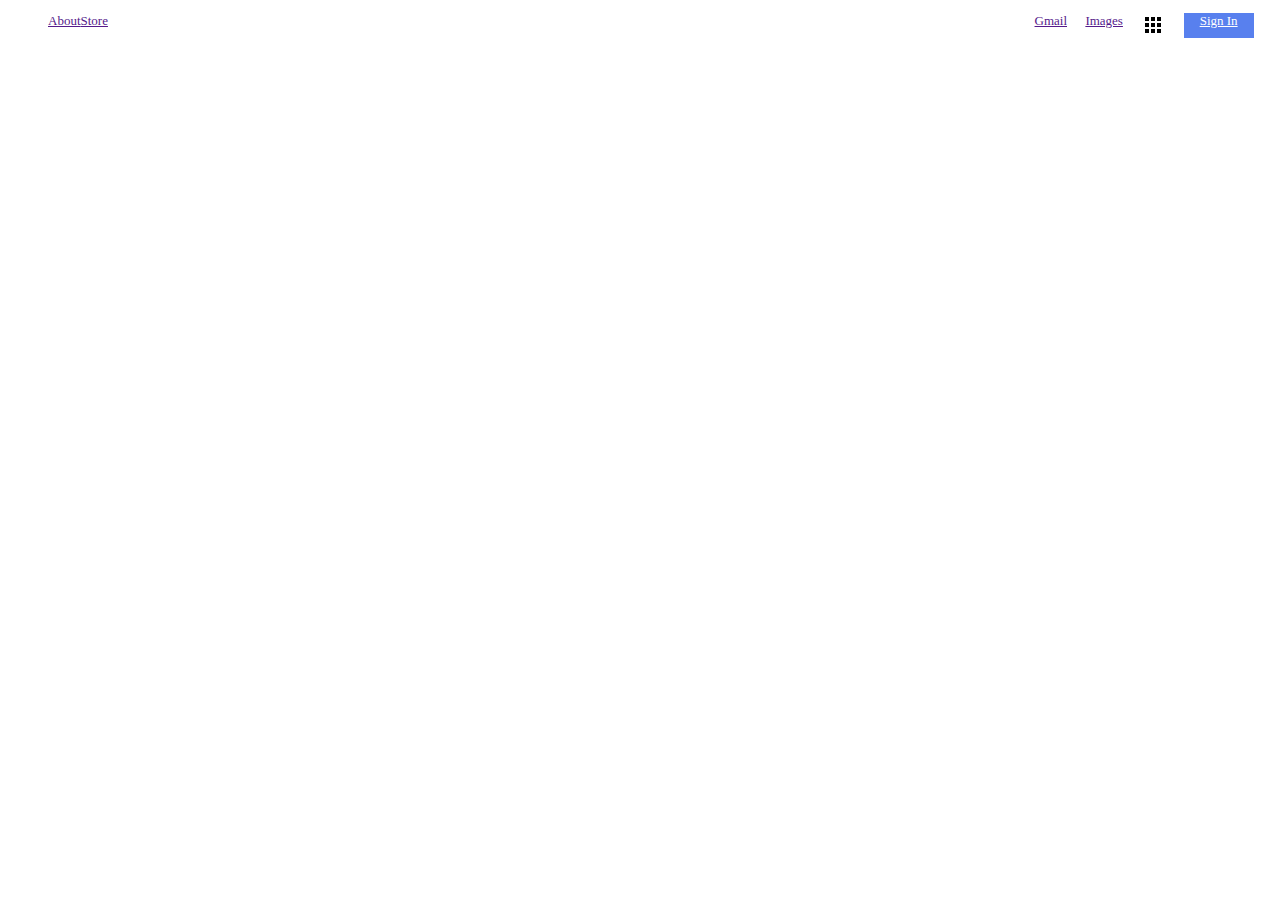
==== google-homepage.html @ 161c782b "An html file, a css file, and two pictures are being committed for the first time. So far the html a" ====
<!DOCTYPE html>
<html>

<meta charset="UTF-8">
<head>
    <link rel="stylesheet" href="google-homepage.css">
</head>
<body>


<div class="navbar"> 

    <div class="left-nav">
        <ul class="nav-bar-list">
            <li>
                <a href="">About</a>
            </li>
            <li>
                <a href="">Store</a>
            </li>


        </ul>


        </div>

    <div class="right-nav">
        <ul class="nav-bar-list" >
            <li>
                <a href="" id="sign-in">Sign In</a>
            </li>
            <li>
                <a href="">
                    <img src=
                    "pictures/outline_apps_black_24dp.png"></a>
            </li>
            <li>
                <a href="">Images</a>
            </li>
            <li>
                <a href="">Gmail</a>
            </li>
            


        </ul>


        </div>


</div>



</body>





</html>
---- google-homepage.css ----
.nav-bar-list{
    list-style-type: none;
    font-size: 13px;

}

.left-nav li{


    display: inline;
    float: left;

}

.right-nav li{

    margin-right: 1.5%;
    display: inline;
    float: right;

}
#sign-in{
    display: inline-block;
    width: 70px;
    height: 25px;
    background-color: rgb(88, 128, 238);
    color: white;
    vertical-align: center;
    text-align: center;
}
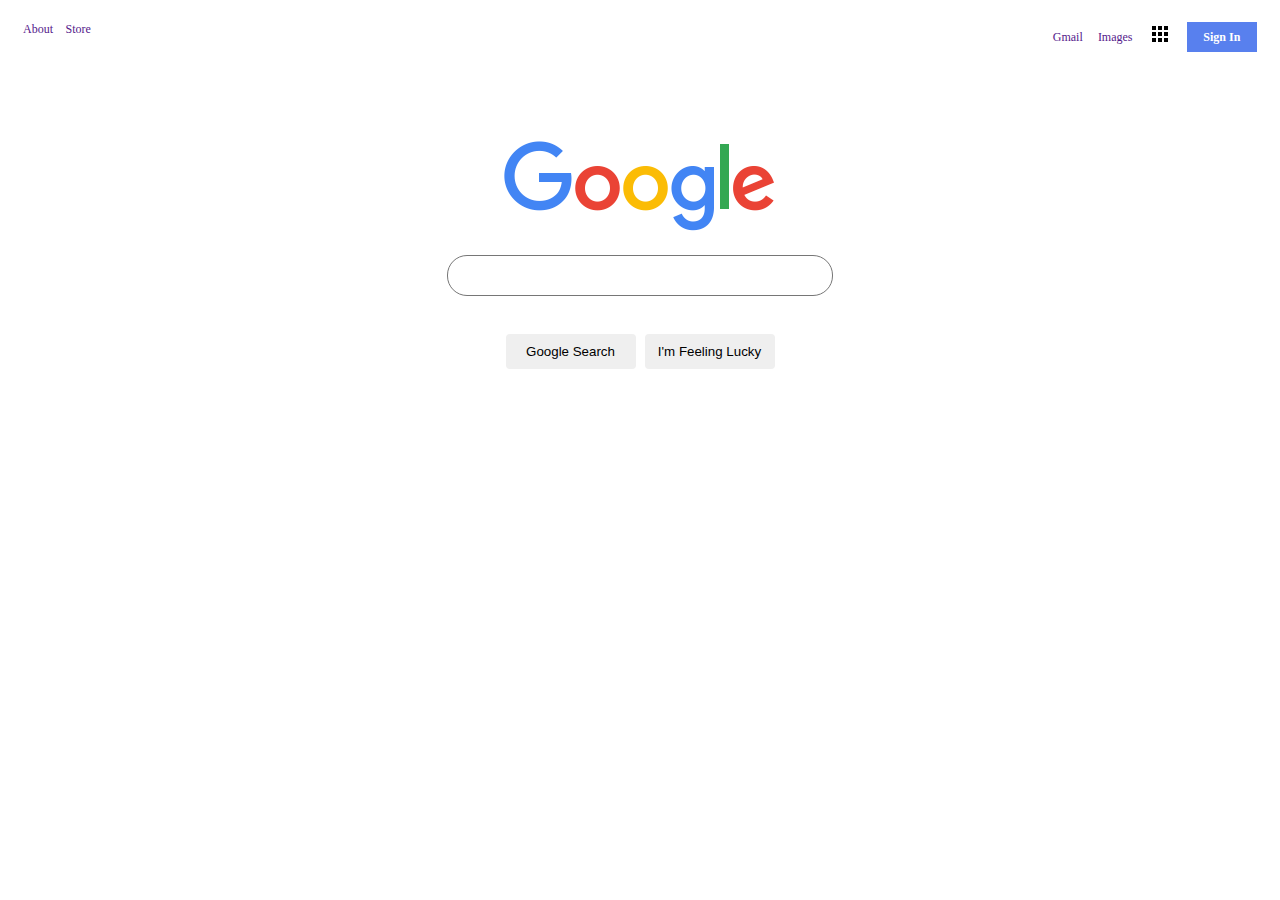
==== commit 26398af9: "Adding some pictures as well as the search bar area mostly complete. Just need to put the icons in t" ====
--- a/google-homepage.html
+++ b/google-homepage.html
@@ -27,10 +27,10 @@
 
     <div class="right-nav">
         <ul class="nav-bar-list" >
-            <li>
+            <li class="right-icons">
                 <a href="" id="sign-in">Sign In</a>
             </li>
-            <li>
+            <li class="right-icons">
                 <a href="">
                     <img src=
                     "pictures/outline_apps_black_24dp.png"></a>
@@ -52,8 +52,22 @@
 
 </div>
 
+<div id="google-logo">
+    <img src="pictures/googlelogo_color_272x92dp.png">
+</div>
+<br>
+<div class="search-bar-area">
+<form class="search-bar">
+    <input id="search-bar-input" type="text"   >
+    <br>
+    <br>
+    <input type="submit" id="google-button" value="Google Search">
+    <input type="submit" id="lucky" value="I'm Feeling Lucky">
+
+</form>
 
 
+</div>
 </body>
 
 
--- a/google-homepage.css
+++ b/google-homepage.css
@@ -1,30 +1,111 @@
 .nav-bar-list{
     list-style-type: none;
-    font-size: 13px;
+    font-size: 12px;
+    
 
 }
 
+
+a{
+    text-decoration: none;
+}
+
+
+.left-nav ul {
+margin-top: 5px;
+margin-left: -25px;
+
+
+}
 .left-nav li{
 
 
     display: inline;
     float: left;
+    margin-top:10px;
+    margin-right: 1%;
+   
+    
+
 
 }
 
+
+
+
+
+.right-nav ul{
+
+
+    display: inline;
+    margin-top: 25px;
+    margin-right: -10px;
+    vertical-align: bottom;
+   
+}
 .right-nav li{
-
-    margin-right: 1.5%;
+    line-height: 30px;
+    margin-right: 1.2%;
     display: inline;
     float: right;
+    text-decoration: none;
+    vertical-align: middle;
+    margin-top: 10px;
 
 }
 #sign-in{
-    display: inline-block;
+    display: table-cell;
     width: 70px;
-    height: 25px;
+    height: 30px;
     background-color: rgb(88, 128, 238);
     color: white;
-    vertical-align: center;
+    vertical-align: middle;
     text-align: center;
-}+    font-weight: bold;
+    
+}
+
+#google-logo {
+
+display: block;
+margin-left: auto;
+margin-right: auto;
+text-align: center;
+margin-top: 8.8%;
+}
+
+.search-bar-area form {
+
+display: block;
+text-align: center;
+margin-left: auto;
+margin-right: auto;
+
+}
+
+#search-bar-input{
+
+    display: inline-block;
+    width:30%;
+    height: 37px;
+    border-radius: 20px;
+    border-style: solid;
+    border-width: 1px;
+}
+
+#google-button{
+    margin-top: 20px;
+    margin-right: 5px;
+    width: 130px;
+    height: 35px;
+    border: none;
+    font-weight: 100;
+    border-radius: 4px;
+}
+#lucky{
+    width: 130px;
+    height: 35px;
+    border: none;
+    font-weight: 100;
+    border-radius: 4px;
+}
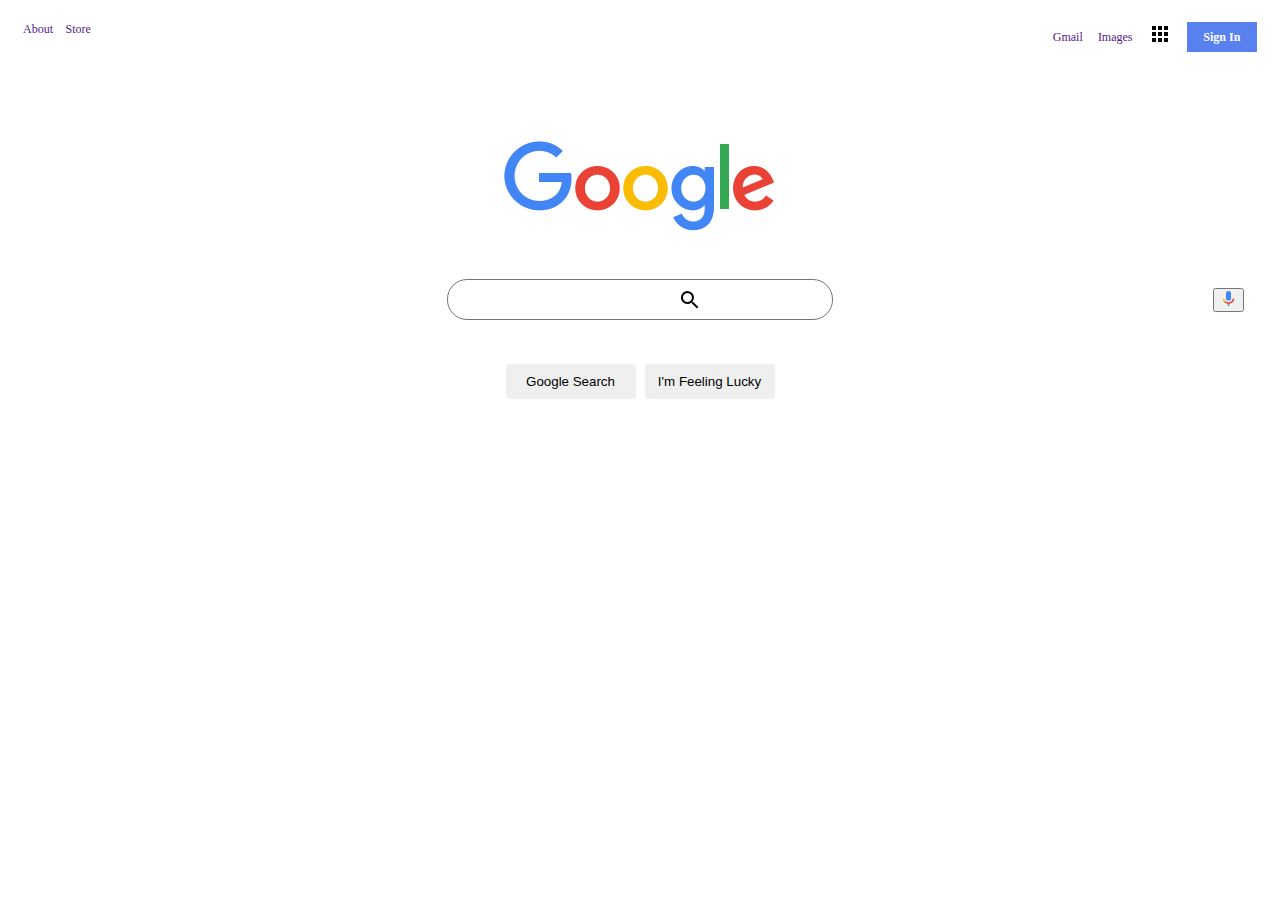
==== commit df888c2a: "I've finished the basic stucture of the search bar area, the only thing left is to add responsivenss" ====
--- a/google-homepage.html
+++ b/google-homepage.html
@@ -58,9 +58,9 @@
 <br>
 <div class="search-bar-area">
 <form class="search-bar">
-    <input id="search-bar-input" type="text"   >
-    <br>
-    <br>
+    <div id="search-icon"><img src="/pictures/outline_search_black_24dp.png"></div>
+    <input id="search-bar-input" type="text"  > </input>
+    <div id="mic-button"><button><img id="google-mic-image" src="pictures/rainbowmic.png"></button></div>
     <input type="submit" id="google-button" value="Google Search">
     <input type="submit" id="lucky" value="I'm Feeling Lucky">
 
--- a/google-homepage.css
+++ b/google-homepage.css
@@ -109,3 +109,24 @@
     font-weight: 100;
     border-radius: 4px;
 }
+#google-mic-image{
+width: 15px;
+height: 15px;
+}
+#search-icon{
+display: flex;
+position: relative;
+align-items: center;
+margin-left: 670px;
+top: 33px;
+
+}
+#mic-button{
+    display: flex;
+position: relative;
+align-items: center;
+left:1205px;
+bottom: 32px;
+
+
+}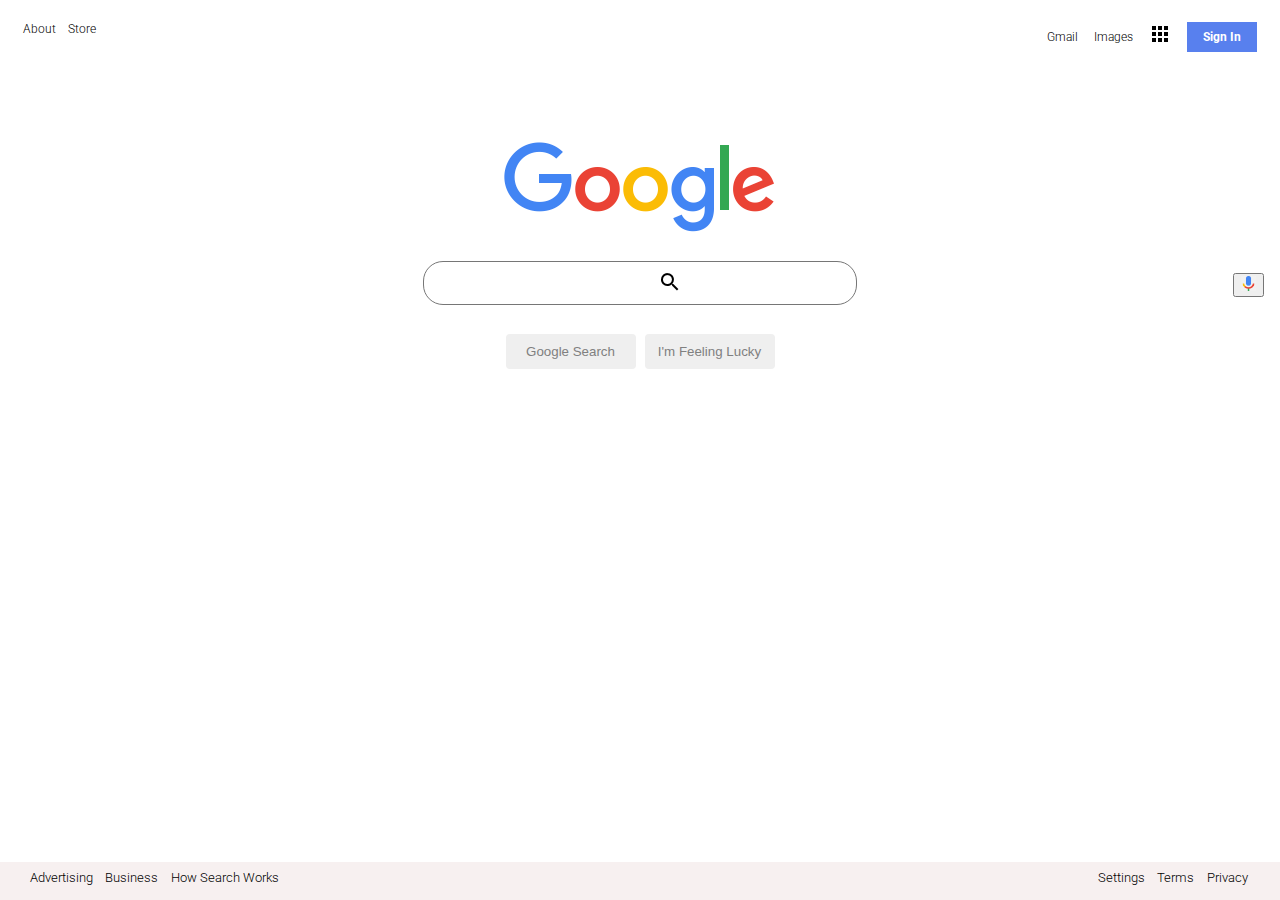
==== commit 7f34fd95: "This is the final commit. The responsive aspect has been added to the overall stucture." ====
--- a/google-homepage.html
+++ b/google-homepage.html
@@ -4,6 +4,9 @@
 <meta charset="UTF-8">
 <head>
     <link rel="stylesheet" href="google-homepage.css">
+    <link rel="preconnect" href="https://fonts.googleapis.com">
+<link rel="preconnect" href="https://fonts.gstatic.com" crossorigin>
+<link href="https://fonts.googleapis.com/css2?family=Roboto:wght@350&display=swap" rel="stylesheet"> 
 </head>
 <body>
 
@@ -59,12 +62,69 @@
 <div class="search-bar-area">
 <form class="search-bar">
     <div id="search-icon"><img src="/pictures/outline_search_black_24dp.png"></div>
-    <input id="search-bar-input" type="text"  > </input>
+    <input id="search-bar-input" type="text" placeholder="" > </input>
     <div id="mic-button"><button><img id="google-mic-image" src="pictures/rainbowmic.png"></button></div>
-    <input type="submit" id="google-button" value="Google Search">
-    <input type="submit" id="lucky" value="I'm Feeling Lucky">
+    <button  id="google-button"> Google Search</button>
+    <button  id="lucky"> I'm Feeling Lucky</button>
 
 </form>
+
+
+</div>
+<div class="footer">
+    <div class="left-footer">
+        <ul class="left-items">
+
+            <li>
+                <a href="">Advertising</a>
+            </li>
+            <li>
+                <a href="">Business</a>
+            </li>
+            <li>
+                <a href="">How Search Works</a>
+            </li>
+            
+
+
+
+            </ul>
+
+
+
+
+
+
+    </div>
+   
+    
+    <div class="right-footer">
+
+        <ul class="right-items">
+            <li>
+                <a href="">Privacy</a>
+            </li>
+            <li>
+                <a href="">Terms</a>
+            </li>
+            <li>
+                <a href="">Settings</a>
+            </li>
+
+
+
+
+
+            </ul>
+
+
+
+
+    </div>
+
+
+
+
 
 
 </div>
--- a/google-homepage.css
+++ b/google-homepage.css
@@ -1,6 +1,14 @@
+
+body{
+    overflow: hidden;
+    font-family: 'Roboto', sans-serif;
+    font-weight:300;
+}
+
 .nav-bar-list{
     list-style-type: none;
     font-size: 12px;
+   
     
 
 }
@@ -9,7 +17,9 @@
 a{
     text-decoration: none;
 }
-
+a:visited{
+    color: black;
+}
 
 .left-nav ul {
 margin-top: 5px;
@@ -38,7 +48,7 @@
 
 
     display: inline;
-    margin-top: 25px;
+    margin-top: 20px;
     margin-right: -10px;
     vertical-align: bottom;
    
@@ -65,6 +75,10 @@
     
 }
 
+a:hover{
+ text-decoration: underline;
+}
+
 #google-logo {
 
 display: block;
@@ -77,37 +91,69 @@
 .search-bar-area form {
 
 display: block;
+position:relative;
 text-align: center;
 margin-left: auto;
 margin-right: auto;
-
-}
+bottom: 20px;
+
+
+}
+
 
 #search-bar-input{
 
     display: inline-block;
     width:30%;
-    height: 37px;
+    height: 40px;
     border-radius: 20px;
     border-style: solid;
     border-width: 1px;
+    padding-left: 50px;
+    background-color: white;
+
+}
+#search-bar-input:hover{
+    
+    box-shadow: 0 0 1px 1px rgb(192, 189, 189)
+}
+#search-bar-input:focus{
+    border-radius: 20px;
+    border-style: solid;
+    border-width: 1px;
+    outline: none;
+
 }
 
 #google-button{
-    margin-top: 20px;
+    margin-top: 5px;
     margin-right: 5px;
     width: 130px;
     height: 35px;
-    border: none;
-    font-weight: 100;
+    border: 1px;
+    font-weight: 50;
     border-radius: 4px;
-}
+    color:grey;
+}
+
+#google-button:hover{
+cursor: pointer;
+border: 1px solid #beb9b9;
+
+}
+#lucky:hover{
+    cursor: pointer;
+    border: 1px solid #beb9b9;
+    
+    }
+
 #lucky{
     width: 130px;
     height: 35px;
     border: none;
-    font-weight: 100;
+    font-weight: 50;
     border-radius: 4px;
+    color: grey;
 }
 #google-mic-image{
 width: 15px;
@@ -117,16 +163,57 @@
 display: flex;
 position: relative;
 align-items: center;
-margin-left: 670px;
+margin-left: 650px;
 top: 33px;
+width:10px;
 
 }
 #mic-button{
     display: flex;
 position: relative;
 align-items: center;
-left:1205px;
+left:1225px;
 bottom: 32px;
 
 
+}
+.footer {
+    background-color: rgb(247, 240, 240);
+    color: black;
+    list-style-type: none;
+    font-size: 13px;
+    position: fixed;
+    right: 0px;
+    bottom: 0px;
+    width: 100vw;
+    
+}
+
+.left-footer li{
+    
+    display: inline;
+    float: left;
+    margin-top:10px;
+    margin-right: 1%;
+
+}
+
+.right-footer li{
+
+    display: inline;
+    float: right;
+    margin-top:10px;
+    margin-right: 1%;
+}
+
+.left-footer ul{
+    position: relative;
+    bottom: 15px;
+    left: -10px;
+}
+.right-footer ul{
+    position: relative;
+    bottom: 15px;
+    right: 20px;
+    
 }